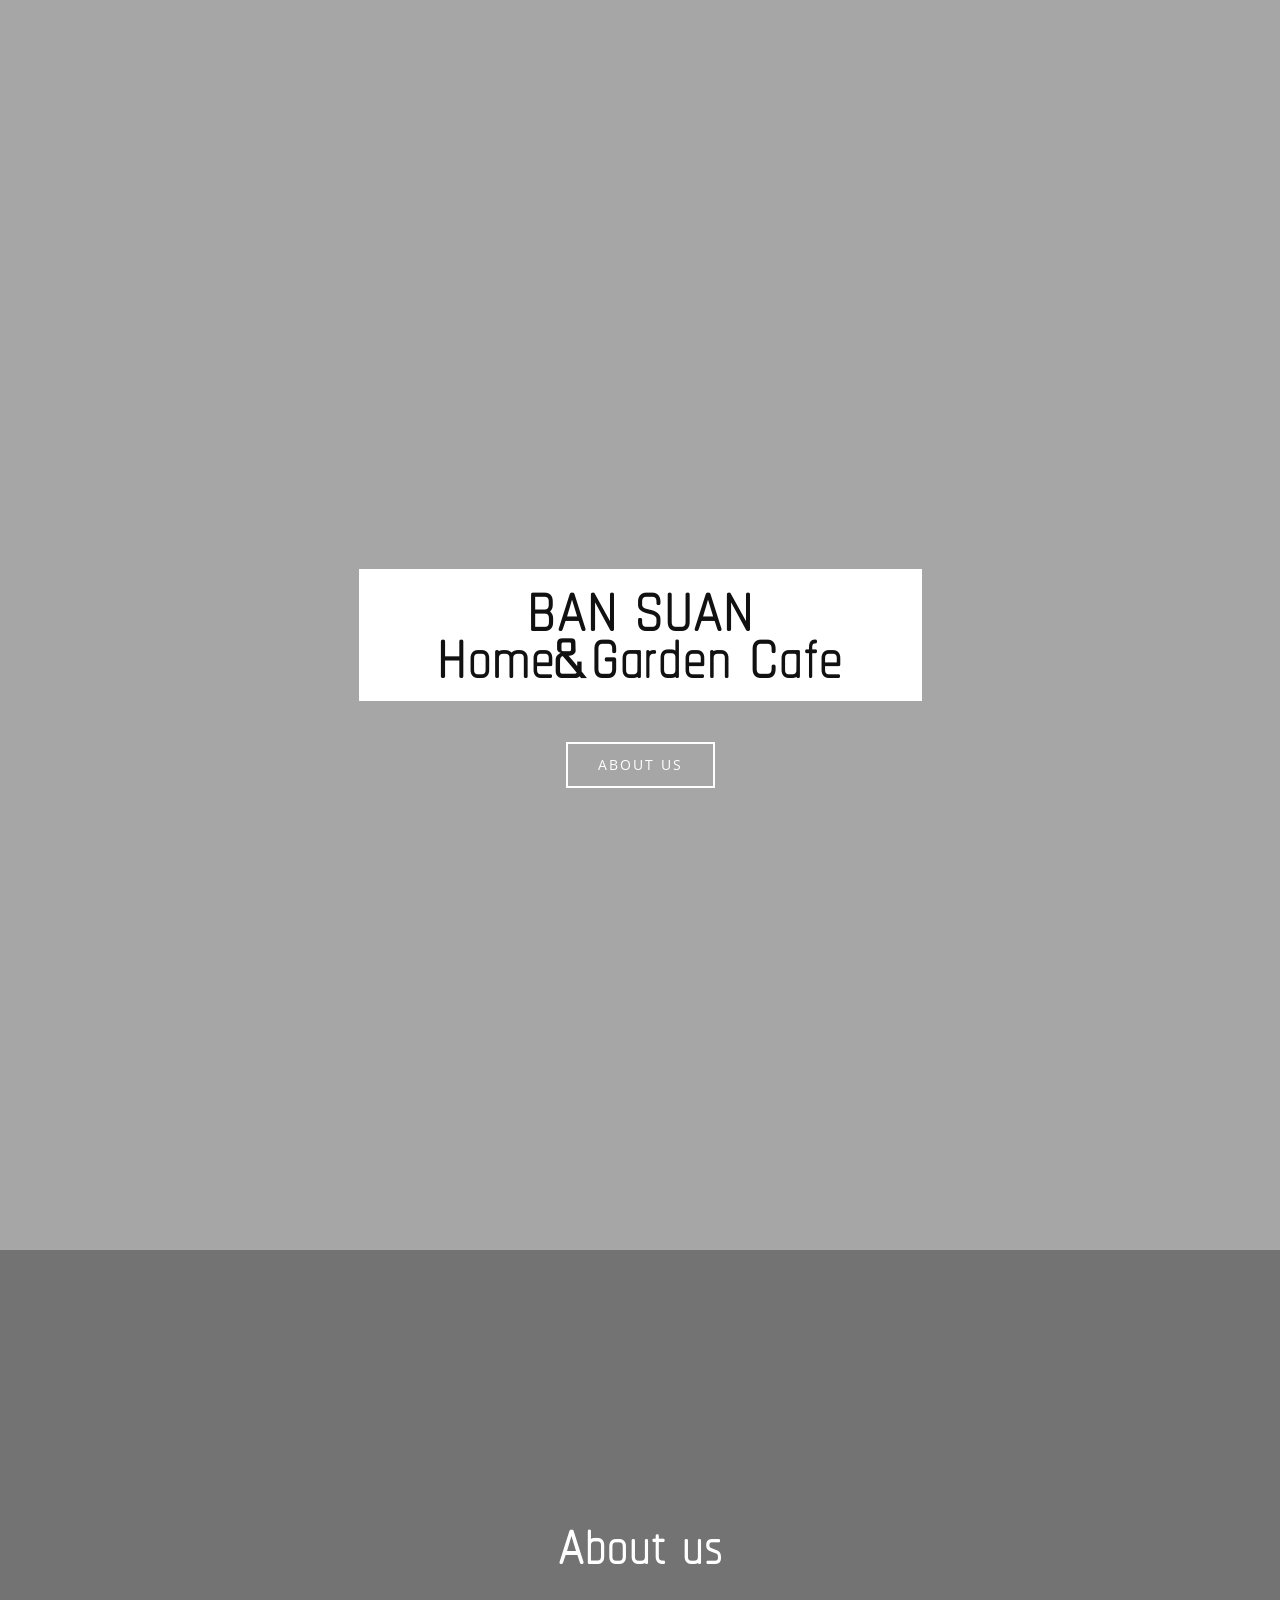
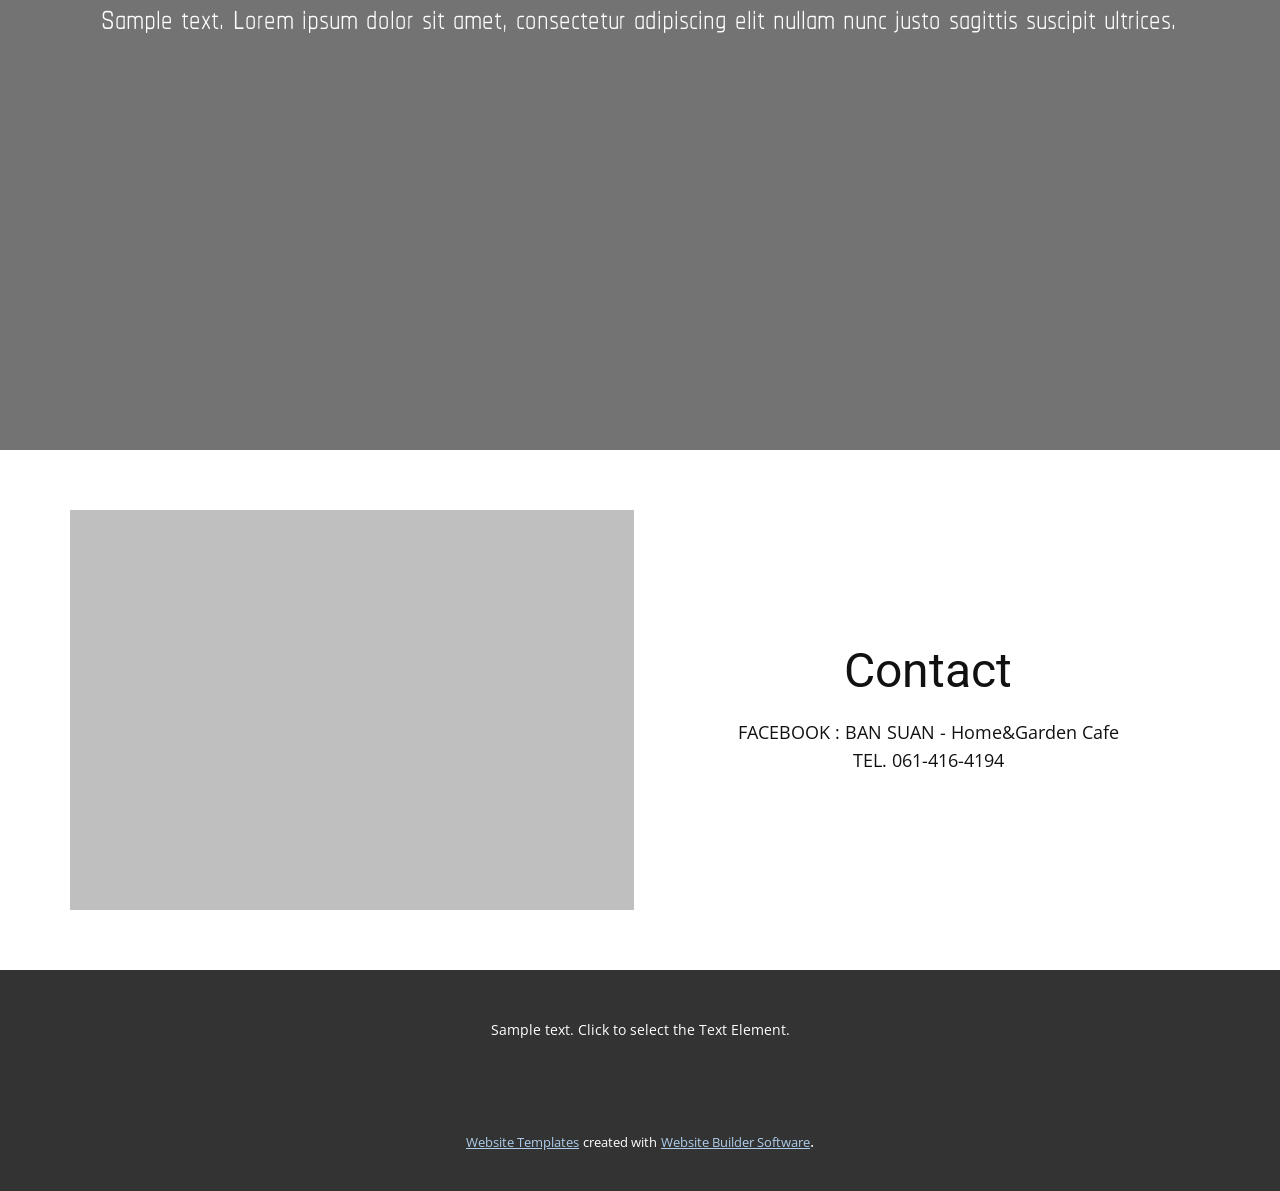
==== Home.html @ 3eb7dd2f "Add files via upload" ====
<!DOCTYPE html>
<html style="font-size: 16px;" lang="en"><head>
    <meta name="viewport" content="width=device-width, initial-scale=1.0">
    <meta charset="utf-8">
    <meta name="keywords" content="​BAN SUANHome&amp;amp;Garden Cafe, About us, Contact">
    <meta name="description" content="">
    <title>Home</title>
    <link rel="stylesheet" href="nicepage.css" media="screen">
<link rel="stylesheet" href="Home.css" media="screen">
    <script class="u-script" type="text/javascript" src="jquery.js" defer=""></script>
    <script class="u-script" type="text/javascript" src="nicepage.js" defer=""></script>
    <meta name="generator" content="Nicepage 5.15.1, nicepage.com">
    <link id="u-theme-google-font" rel="stylesheet" href="https://fonts.googleapis.com/css?family=Roboto:100,100i,300,300i,400,400i,500,500i,700,700i,900,900i|Open+Sans:300,300i,400,400i,500,500i,600,600i,700,700i,800,800i">
    <link id="u-page-google-font" rel="stylesheet" href="https://fonts.googleapis.com/css?family=Chathura:100,300,400,700,800">
    
    
    
    
    
    <script type="application/ld+json">{
		"@context": "http://schema.org",
		"@type": "Organization",
		"name": ""
}</script>
    <meta name="theme-color" content="#478ac9">
    <meta property="og:title" content="Home">
    <meta property="og:type" content="website">
  <meta data-intl-tel-input-cdn-path="intlTelInput/"></head>
  <body class="u-body u-overlap u-overlap-contrast u-overlap-transparent u-xl-mode" data-lang="en"><header class="u-clearfix u-header u-header" id="sec-6322"><div class="u-clearfix u-sheet u-sheet-1"></div></header>
    <section class="u-align-center u-clearfix u-image u-shading u-section-1" id="carousel_028a" data-image-width="1536" data-image-height="2048">
      <div class="u-clearfix u-sheet u-sheet-1">
        <div class="u-align-center u-container-style u-expanded-width-xs u-group u-white u-group-1">
          <div class="u-container-layout u-valign-middle u-container-layout-1">
            <h1 class="u-custom-font u-text u-text-1"> BAN SUAN<br>Home&amp;Garden Cafe<br>
            </h1>
          </div>
        </div>
        <a href="https://www.facebook.com/profile.php?id=100065311067057" class="u-border-2 u-border-radius-0 u-border-white u-btn u-btn-rectangle u-button-style u-btn-1" target="_blank">about us</a>
      </div>
    </section>
    <section class="u-align-center u-clearfix u-image u-shading u-section-2" src="" data-image-width="1536" data-image-height="2048" id="sec-390a">
      <div class="u-clearfix u-sheet u-sheet-1">
        <h1 class="u-custom-font u-text u-text-default u-title u-text-1">About us</h1>
        <p class="u-custom-font u-large-text u-text u-text-default u-text-variant u-text-2">Sample text. Lorem ipsum dolor sit amet, consectetur adipiscing elit nullam nunc justo sagittis suscipit ultrices.</p>
      </div>
    </section>
    <section class="u-clearfix u-section-3" id="sec-191a">
      <div class="u-clearfix u-sheet u-sheet-1">
        <div class="u-clearfix u-expanded-width u-gutter-12 u-layout-wrap u-layout-wrap-1">
          <div class="u-layout">
            <div class="u-layout-row">
              <div class="u-container-align-center u-container-style u-image u-layout-cell u-shading u-size-30 u-image-1" data-image-width="480" data-image-height="480">
                <div class="u-container-layout u-container-layout-1"></div>
              </div>
              <div class="u-container-align-center u-container-style u-layout-cell u-size-30 u-layout-cell-2">
                <div class="u-container-layout u-valign-middle u-container-layout-2">
                  <h2 class="u-align-center u-text u-text-default u-text-1">Contact</h2>
                  <p class="u-align-center u-text u-text-default u-text-2"> FACEBOOK : BAN SUAN - Home&amp;Garden Cafe<br>TEL. 061-416-4194<br>
                  </p>
                </div>
              </div>
            </div>
          </div>
        </div>
      </div>
    </section>
    
    
    
    <footer class="u-align-center u-clearfix u-footer u-grey-80 u-footer" id="sec-2ee0"><div class="u-clearfix u-sheet u-sheet-1">
        <p class="u-small-text u-text u-text-variant u-text-1">Sample text. Click to select the Text Element.</p>
      </div></footer>
    <section class="u-backlink u-clearfix u-grey-80">
      <a class="u-link" href="https://nicepage.com/website-templates" target="_blank">
        <span>Website Templates</span>
      </a>
      <p class="u-text">
        <span>created with</span>
      </p>
      <a class="u-link" href="" target="_blank">
        <span>Website Builder Software</span>
      </a>. 
    </section><span style="height: 64px; width: 64px; margin-left: 0px; margin-right: auto; margin-top: 0px; background-image: none; right: 20px; bottom: 20px; padding: 15px" class="u-back-to-top u-icon u-icon-circle u-opacity u-opacity-85 u-palette-1-base" data-href="#">
        <svg class="u-svg-link" preserveAspectRatio="xMidYMin slice" viewBox="0 0 551.13 551.13"><use xmlns:xlink="http://www.w3.org/1999/xlink" xlink:href="#svg-1d98"></use></svg>
        <svg class="u-svg-content" enable-background="new 0 0 551.13 551.13" viewBox="0 0 551.13 551.13" xmlns="http://www.w3.org/2000/svg" id="svg-1d98"><path d="m275.565 189.451 223.897 223.897h51.668l-275.565-275.565-275.565 275.565h51.668z"></path></svg>
    </span>
  
</body></html>
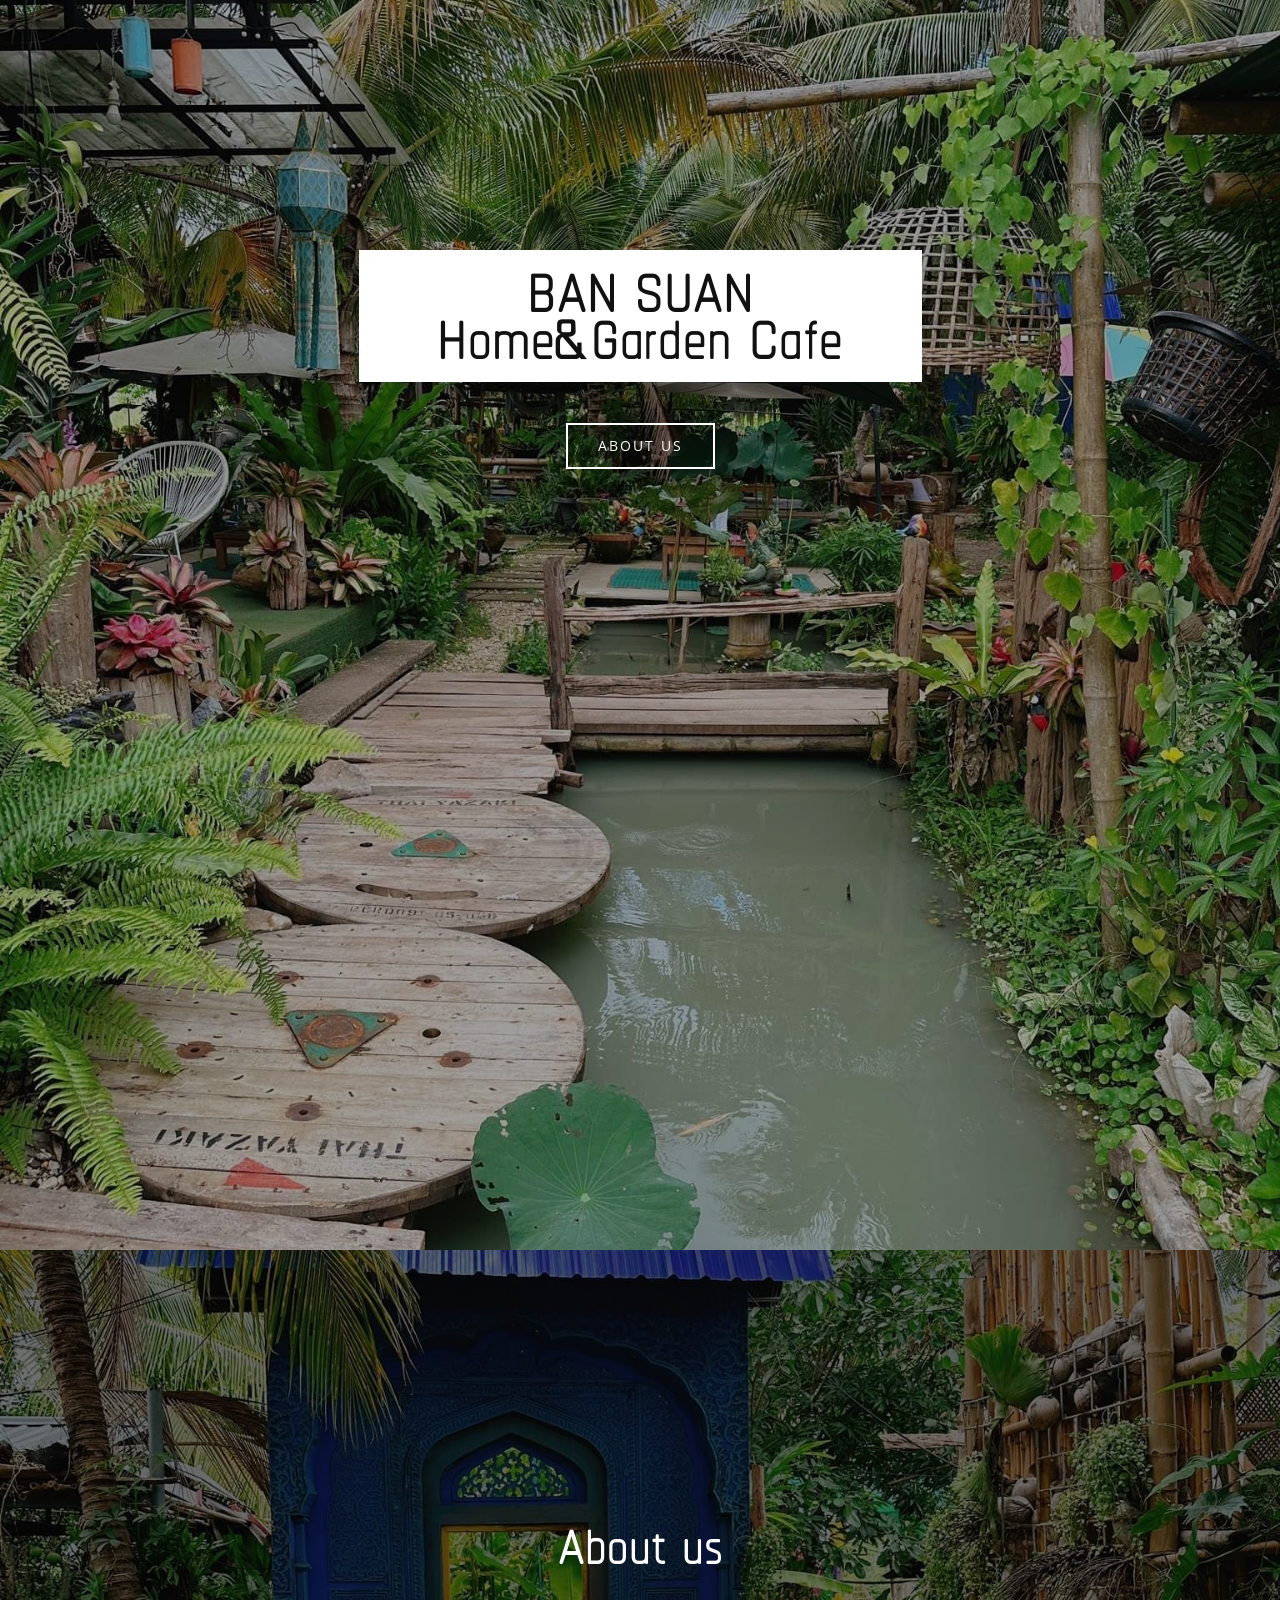
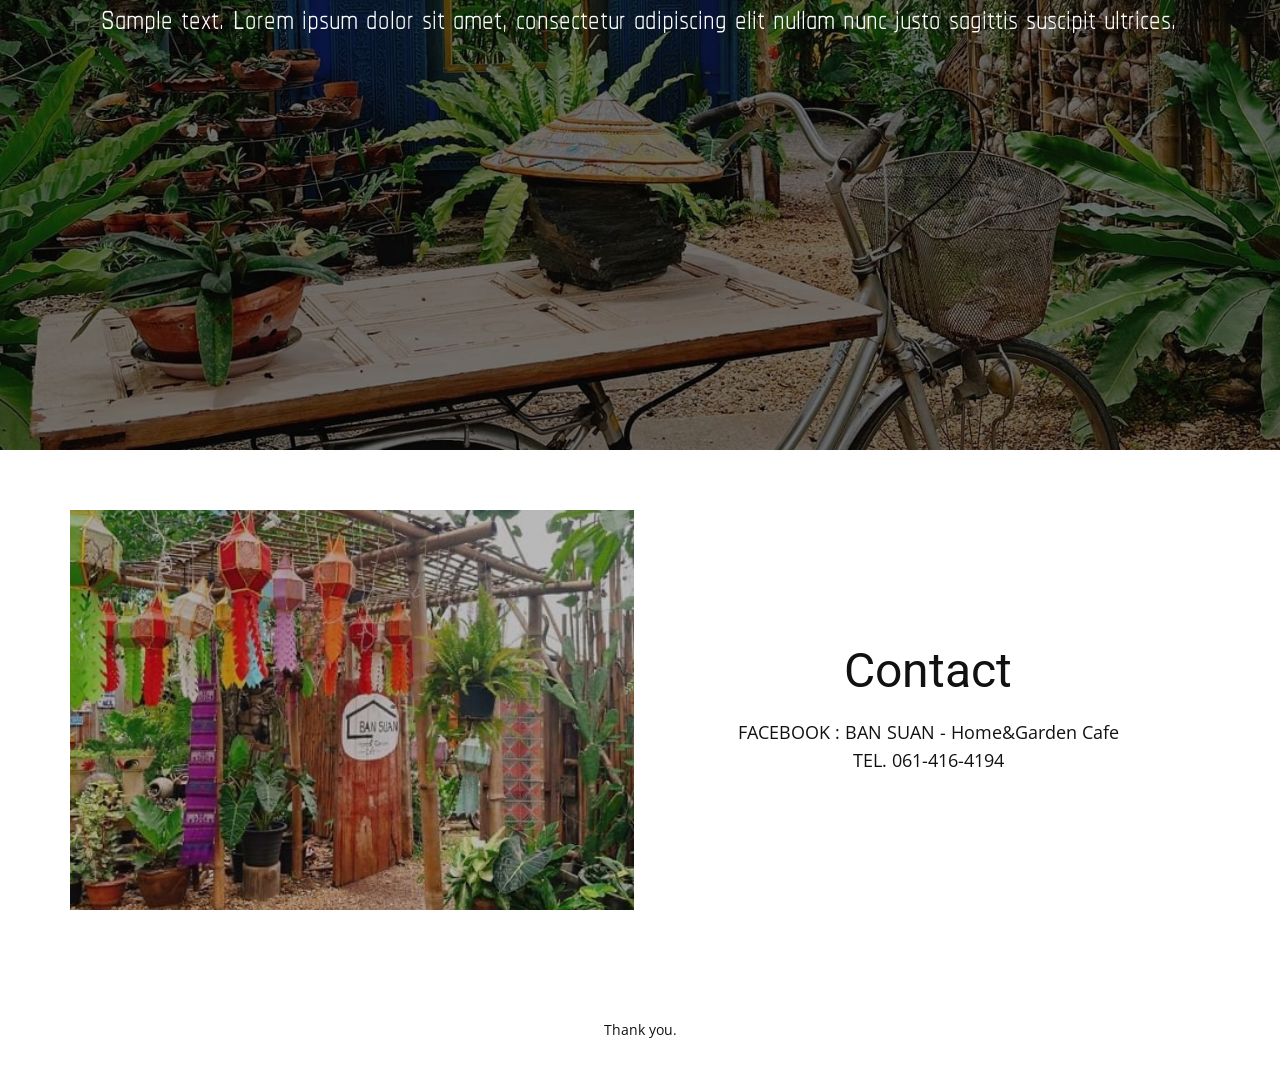
==== commit 86220923: "v0.3" ====
--- a/Home.html
+++ b/Home.html
@@ -67,22 +67,7 @@
     
     
     
-    <footer class="u-align-center u-clearfix u-footer u-grey-80 u-footer" id="sec-2ee0"><div class="u-clearfix u-sheet u-sheet-1">
-        <p class="u-small-text u-text u-text-variant u-text-1">Sample text. Click to select the Text Element.</p>
+    <footer class="u-align-center u-clearfix u-footer u-footer" id="sec-2ee0"><div class="u-clearfix u-sheet u-sheet-1">
+        <p class="u-small-text u-text u-text-variant u-text-1">Thank you.</p>
       </div></footer>
-    <section class="u-backlink u-clearfix u-grey-80">
-      <a class="u-link" href="https://nicepage.com/website-templates" target="_blank">
-        <span>Website Templates</span>
-      </a>
-      <p class="u-text">
-        <span>created with</span>
-      </p>
-      <a class="u-link" href="" target="_blank">
-        <span>Website Builder Software</span>
-      </a>. 
-    </section><span style="height: 64px; width: 64px; margin-left: 0px; margin-right: auto; margin-top: 0px; background-image: none; right: 20px; bottom: 20px; padding: 15px" class="u-back-to-top u-icon u-icon-circle u-opacity u-opacity-85 u-palette-1-base" data-href="#">
-        <svg class="u-svg-link" preserveAspectRatio="xMidYMin slice" viewBox="0 0 551.13 551.13"><use xmlns:xlink="http://www.w3.org/1999/xlink" xlink:href="#svg-1d98"></use></svg>
-        <svg class="u-svg-content" enable-background="new 0 0 551.13 551.13" viewBox="0 0 551.13 551.13" xmlns="http://www.w3.org/2000/svg" id="svg-1d98"><path d="m275.565 189.451 223.897 223.897h51.668l-275.565-275.565-275.565 275.565h51.668z"></path></svg>
-    </span>
-  
 </body></html>
--- a/Home.css
+++ b/Home.css
@@ -11,7 +11,7 @@
   width: 563px;
   min-height: 132px;
   height: auto;
-  margin: 569px auto 0;
+  margin: 250px auto 0;
 }
 
 .u-section-1 .u-container-layout-1 {
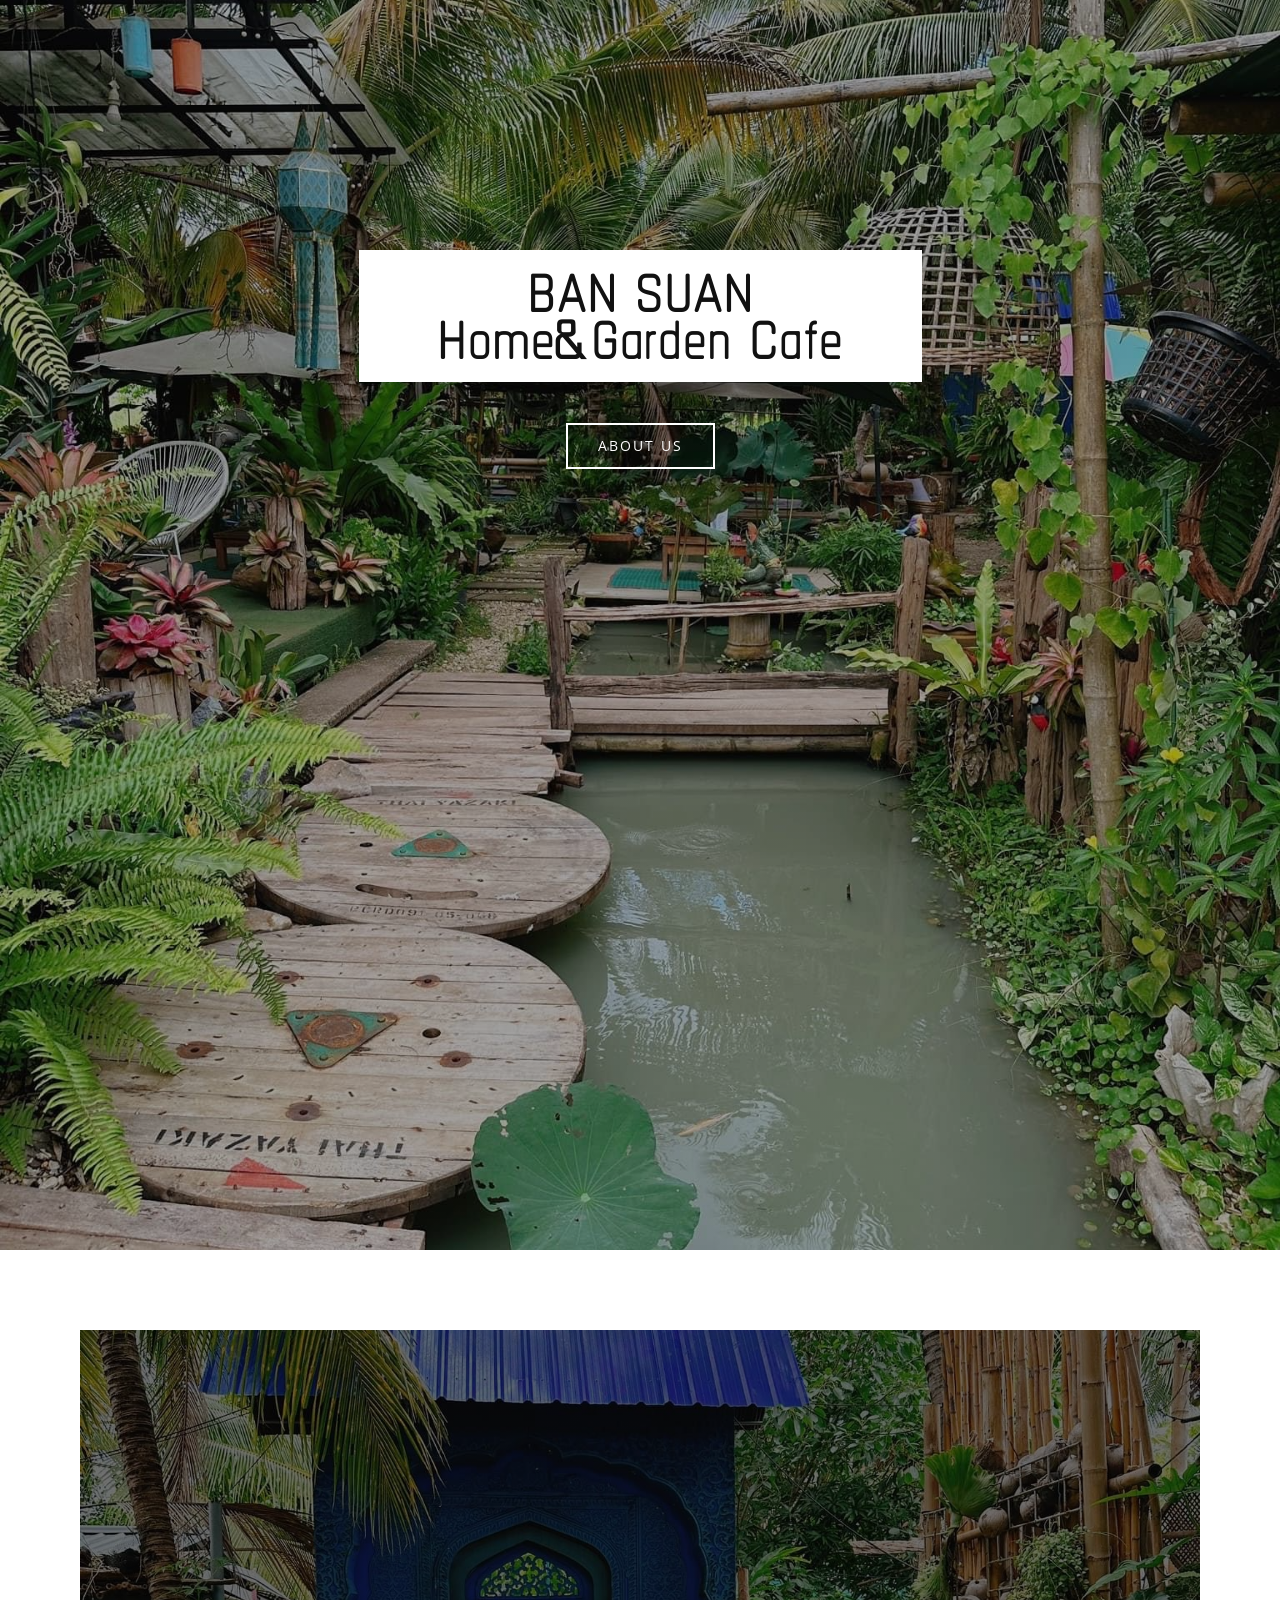
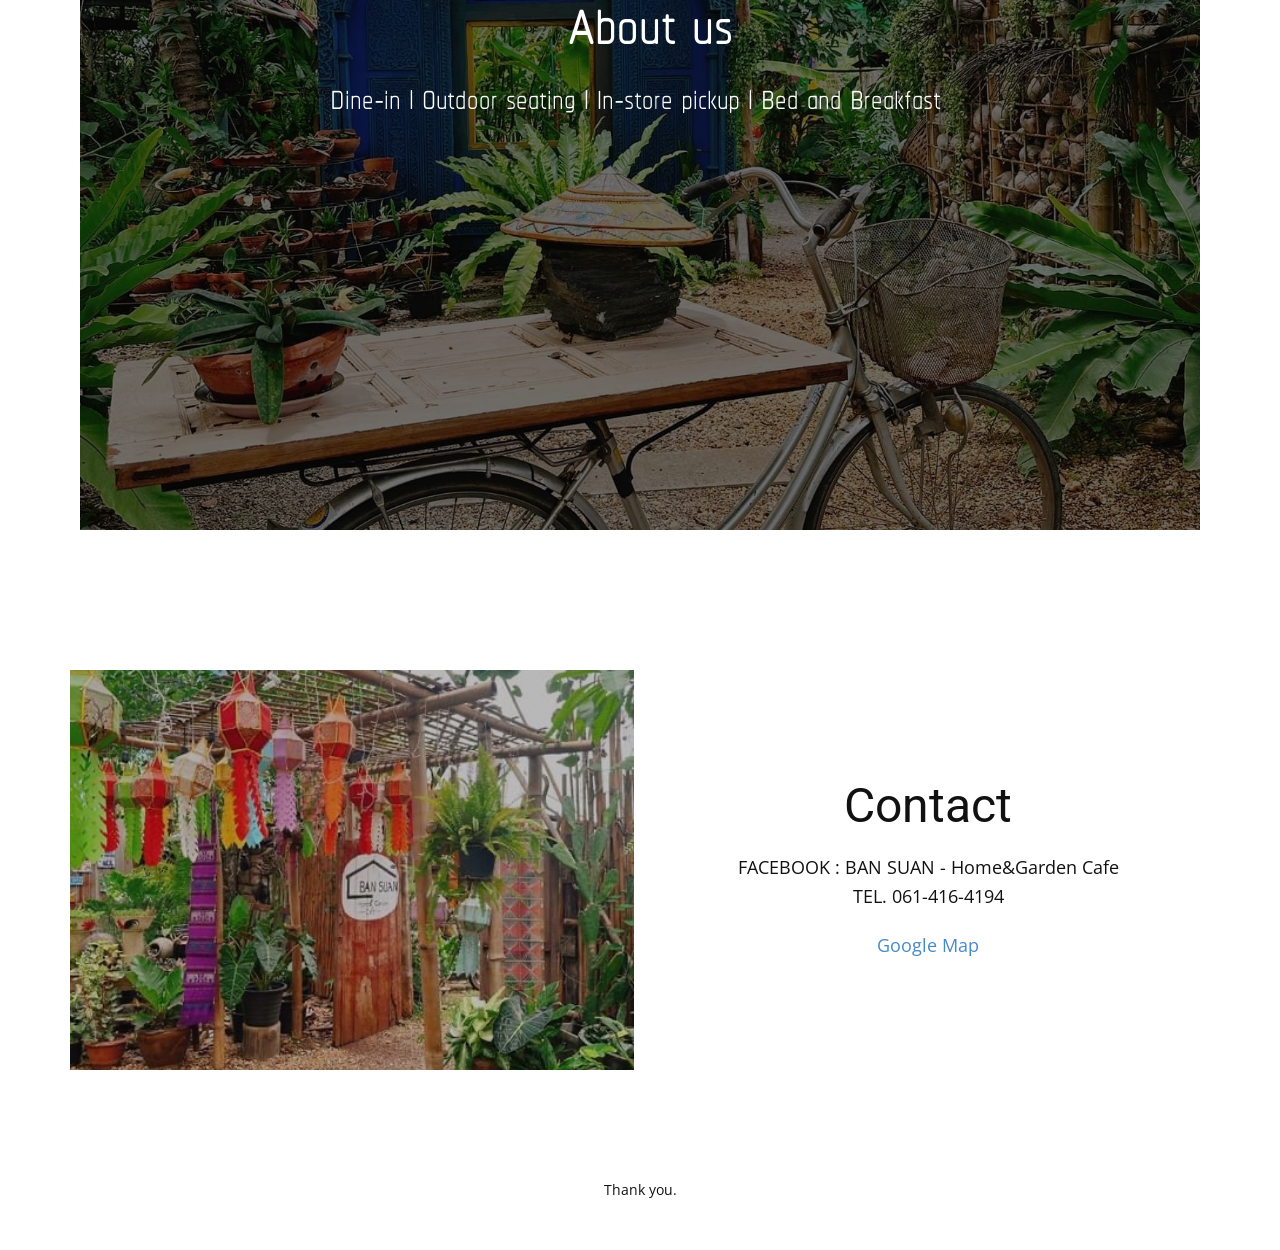
==== commit 225ed411: "v0.4 final 0.0" ====
--- a/Home.html
+++ b/Home.html
@@ -4,7 +4,7 @@
     <meta charset="utf-8">
     <meta name="keywords" content="​BAN SUANHome&amp;amp;Garden Cafe, About us, Contact">
     <meta name="description" content="">
-    <title>Home</title>
+    <title>BAN SUAN</title>
     <link rel="stylesheet" href="nicepage.css" media="screen">
 <link rel="stylesheet" href="Home.css" media="screen">
     <script class="u-script" type="text/javascript" src="jquery.js" defer=""></script>
@@ -41,7 +41,7 @@
     <section class="u-align-center u-clearfix u-image u-shading u-section-2" src="" data-image-width="1536" data-image-height="2048" id="sec-390a">
       <div class="u-clearfix u-sheet u-sheet-1">
         <h1 class="u-custom-font u-text u-text-default u-title u-text-1">About us</h1>
-        <p class="u-custom-font u-large-text u-text u-text-default u-text-variant u-text-2">Sample text. Lorem ipsum dolor sit amet, consectetur adipiscing elit nullam nunc justo sagittis suscipit ultrices.</p>
+        <p class="u-custom-font u-large-text u-text u-text-default u-text-variant u-text-2">Dine-in | Outdoor seating | In-store pickup | Bed and Breakfast</p>
       </div>
     </section>
     <section class="u-clearfix u-section-3" id="sec-191a">
@@ -57,6 +57,7 @@
                   <h2 class="u-align-center u-text u-text-default u-text-1">Contact</h2>
                   <p class="u-align-center u-text u-text-default u-text-2"> FACEBOOK : BAN SUAN - Home&amp;Garden Cafe<br>TEL. 061-416-4194<br>
                   </p>
+                  <a class="u-align-center u-text u-text-default u-text-2" href="https://goo.gl/maps/ZunewMAxjB2UVY9Y9" target="_blank" rel="noopener noreferrer">Google Map</a>
                 </div>
               </div>
             </div>
--- a/Home.css
+++ b/Home.css
@@ -94,6 +94,10 @@
 } .u-section-2 {
   background-image: linear-gradient(0deg, rgba(0,0,0,0.55), rgba(0,0,0,0.55)), url("images/S__3883021.jpg");
   background-position: 50% 50%;
+  margin-top: 80px;
+  margin-left: 80px;
+  margin-bottom: 80px;
+  margin-right: 80px;
 }
 
 .u-section-2 .u-sheet-1 {
@@ -110,7 +114,7 @@
 .u-section-2 .u-text-2 {
   font-size: 2.8125rem;
   font-family: Chathura;
-  margin: -10px 31px 60px;
+  margin: -10px 250px 60px;
 }
 
 @media (max-width: 1199px) {
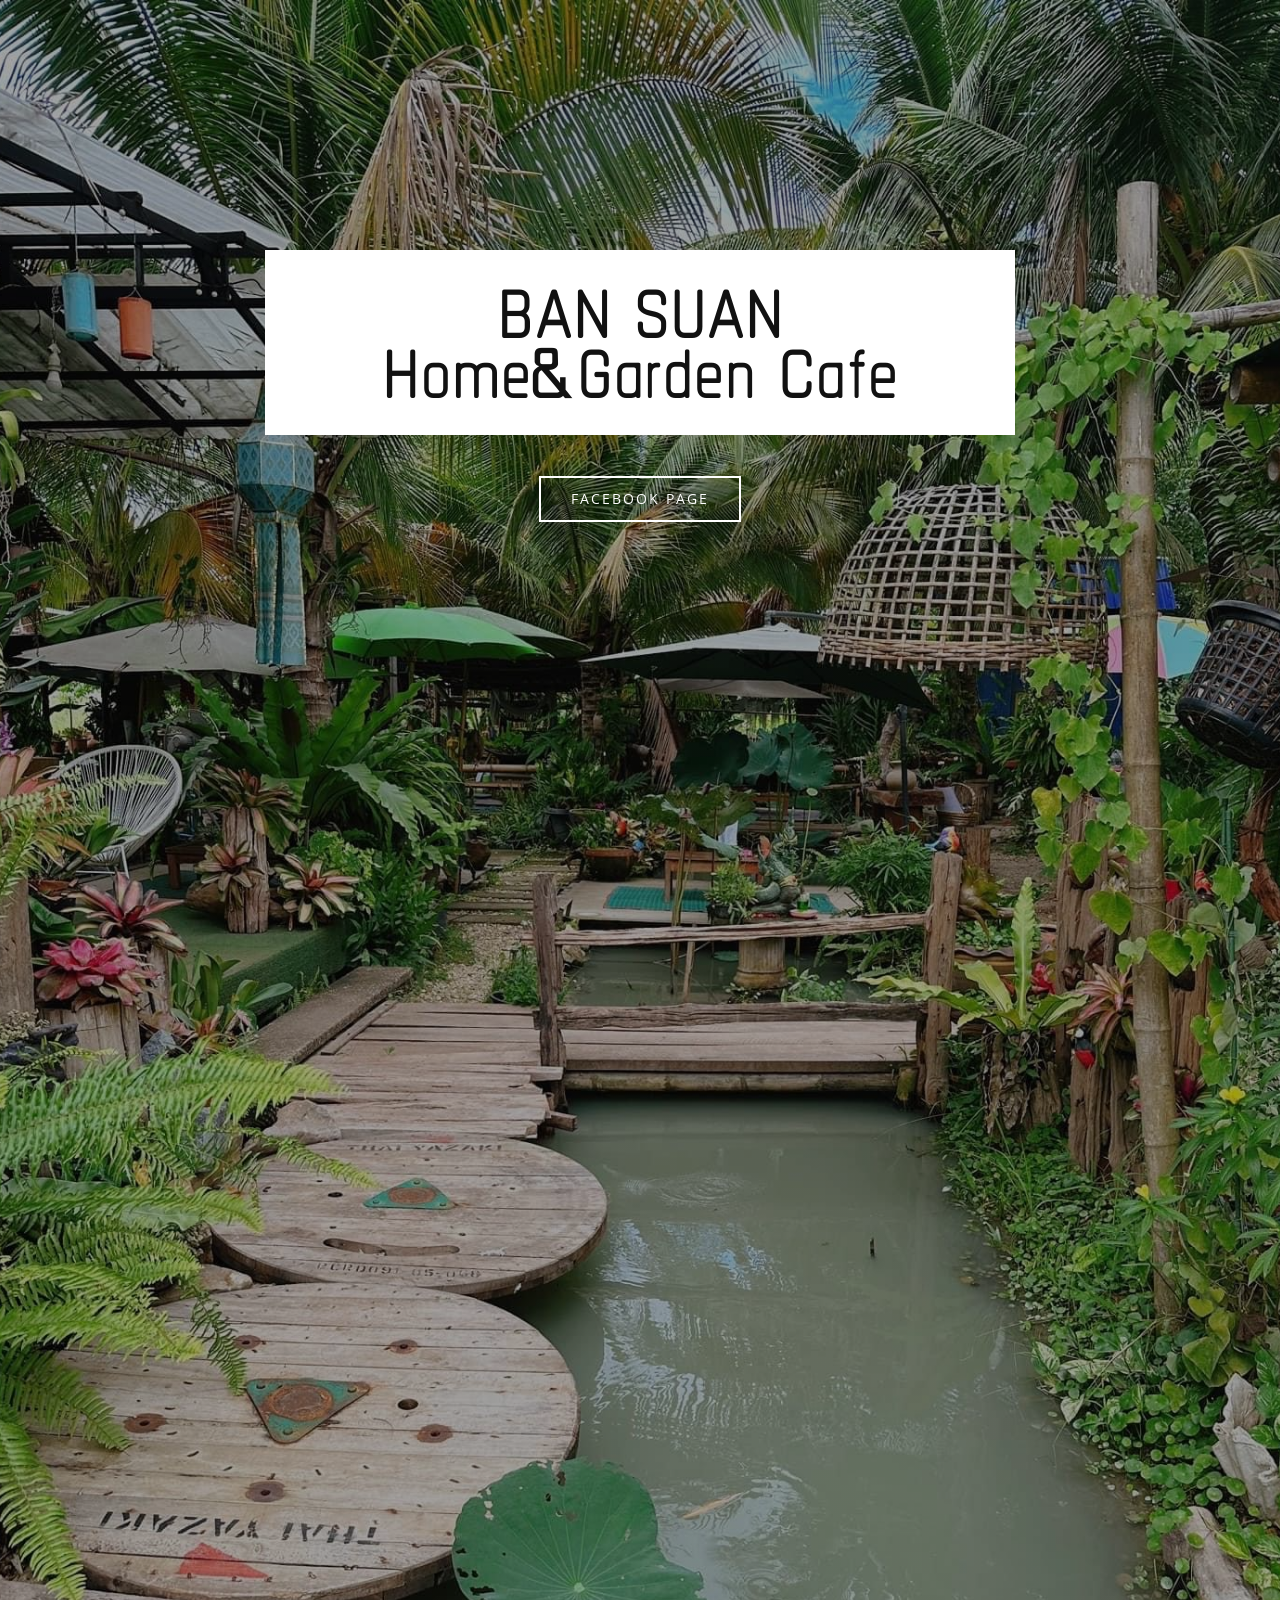
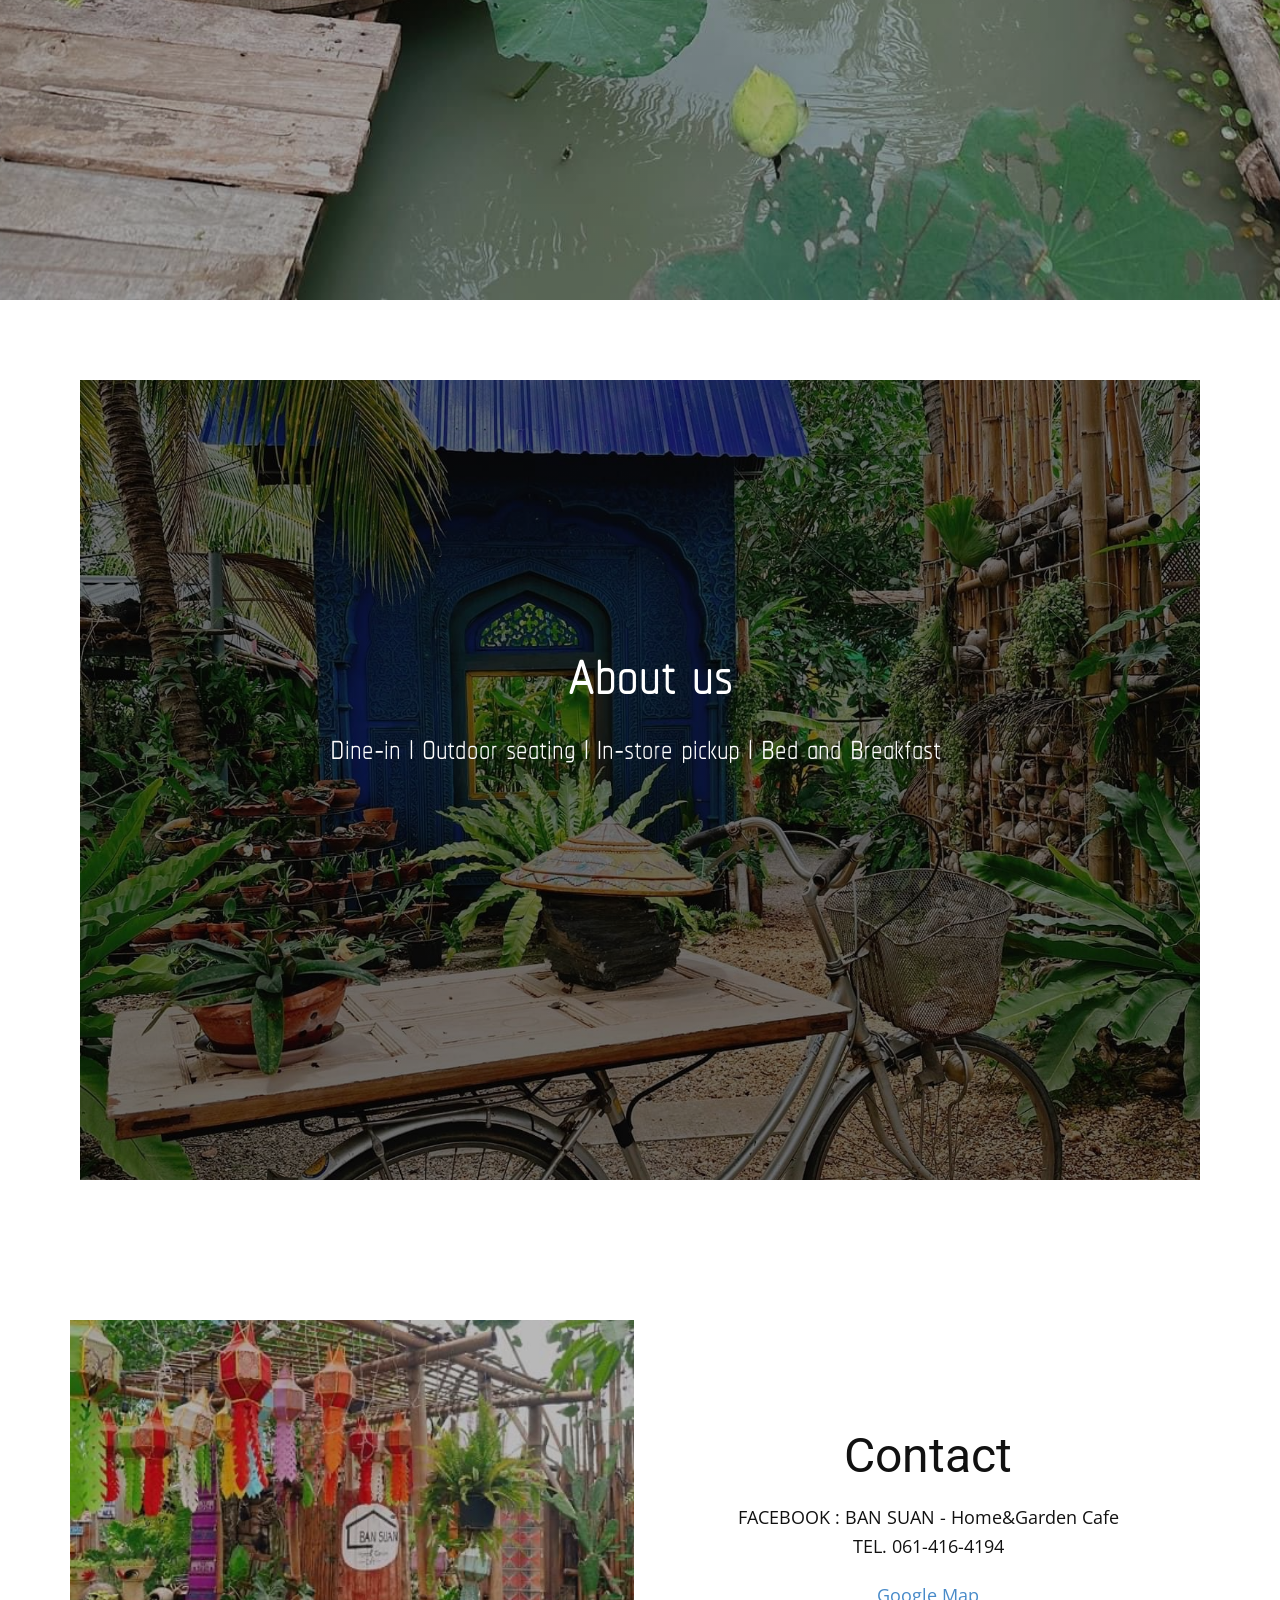
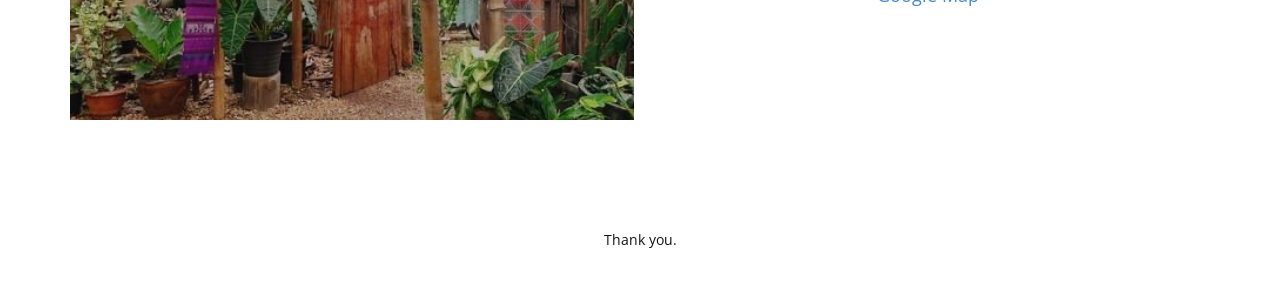
==== commit 16ea08b5: "v0.5" ====
--- a/Home.html
+++ b/Home.html
@@ -35,7 +35,7 @@
             </h1>
           </div>
         </div>
-        <a href="https://www.facebook.com/profile.php?id=100065311067057" class="u-border-2 u-border-radius-0 u-border-white u-btn u-btn-rectangle u-button-style u-btn-1" target="_blank">about us</a>
+        <a href="https://www.facebook.com/profile.php?id=100065311067057" class="u-border-2 u-border-radius-0 u-border-white u-btn u-btn-rectangle u-button-style u-btn-1" target="_blank">FACEBOOK PAGE</a>
       </div>
     </section>
     <section class="u-align-center u-clearfix u-image u-shading u-section-2" src="" data-image-width="1536" data-image-height="2048" id="sec-390a">
--- a/Home.css
+++ b/Home.css
@@ -4,12 +4,12 @@
 }
 
 .u-section-1 .u-sheet-1 {
-  min-height: 1250px;
+  min-height: 1900px;
 }
 
 .u-section-1 .u-group-1 {
-  width: 563px;
-  min-height: 132px;
+  width: 750px;
+  min-height: 185px;
   height: auto;
   margin: 250px auto 0;
 }
@@ -21,7 +21,7 @@
 
 .u-section-1 .u-text-1 {
   line-height: 0.5;
-  font-size: 5.9375rem;
+  font-size: 7.5rem;
   font-family: Chathura;
   font-weight: 700;
   margin: 0 -46px;
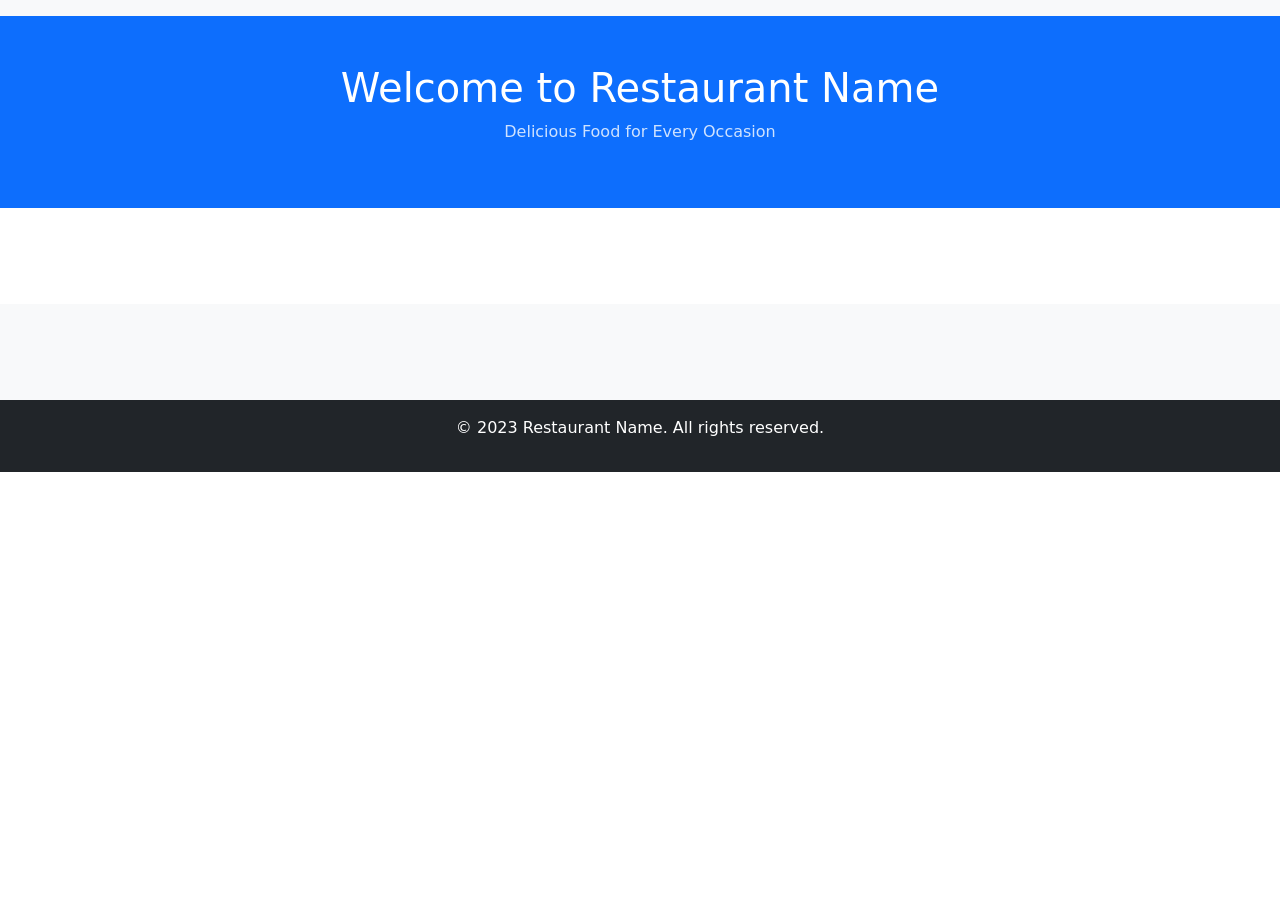
==== commit 79337d66: "new rev0" ====
--- a/Home.html
+++ b/Home.html
@@ -1,74 +1,64 @@
 <!DOCTYPE html>
-<html style="font-size: 16px;" lang="en"><head>
-    <meta name="viewport" content="width=device-width, initial-scale=1.0">
-    <meta charset="utf-8">
-    <meta name="keywords" content="​BAN SUANHome&amp;amp;Garden Cafe, About us, Contact">
-    <meta name="description" content="">
-    <title>BAN SUAN</title>
-    <link rel="stylesheet" href="nicepage.css" media="screen">
-<link rel="stylesheet" href="Home.css" media="screen">
-    <script class="u-script" type="text/javascript" src="jquery.js" defer=""></script>
-    <script class="u-script" type="text/javascript" src="nicepage.js" defer=""></script>
-    <meta name="generator" content="Nicepage 5.15.1, nicepage.com">
-    <link id="u-theme-google-font" rel="stylesheet" href="https://fonts.googleapis.com/css?family=Roboto:100,100i,300,300i,400,400i,500,500i,700,700i,900,900i|Open+Sans:300,300i,400,400i,500,500i,600,600i,700,700i,800,800i">
-    <link id="u-page-google-font" rel="stylesheet" href="https://fonts.googleapis.com/css?family=Chathura:100,300,400,700,800">
-    
-    
-    
-    
-    
-    <script type="application/ld+json">{
-		"@context": "http://schema.org",
-		"@type": "Organization",
-		"name": ""
-}</script>
-    <meta name="theme-color" content="#478ac9">
-    <meta property="og:title" content="Home">
-    <meta property="og:type" content="website">
-  <meta data-intl-tel-input-cdn-path="intlTelInput/"></head>
-  <body class="u-body u-overlap u-overlap-contrast u-overlap-transparent u-xl-mode" data-lang="en"><header class="u-clearfix u-header u-header" id="sec-6322"><div class="u-clearfix u-sheet u-sheet-1"></div></header>
-    <section class="u-align-center u-clearfix u-image u-shading u-section-1" id="carousel_028a" data-image-width="1536" data-image-height="2048">
-      <div class="u-clearfix u-sheet u-sheet-1">
-        <div class="u-align-center u-container-style u-expanded-width-xs u-group u-white u-group-1">
-          <div class="u-container-layout u-valign-middle u-container-layout-1">
-            <h1 class="u-custom-font u-text u-text-1"> BAN SUAN<br>Home&amp;Garden Cafe<br>
-            </h1>
-          </div>
-        </div>
-        <a href="https://www.facebook.com/profile.php?id=100065311067057" class="u-border-2 u-border-radius-0 u-border-white u-btn u-btn-rectangle u-button-style u-btn-1" target="_blank">FACEBOOK PAGE</a>
-      </div>
-    </section>
-    <section class="u-align-center u-clearfix u-image u-shading u-section-2" src="" data-image-width="1536" data-image-height="2048" id="sec-390a">
-      <div class="u-clearfix u-sheet u-sheet-1">
-        <h1 class="u-custom-font u-text u-text-default u-title u-text-1">About us</h1>
-        <p class="u-custom-font u-large-text u-text u-text-default u-text-variant u-text-2">Dine-in | Outdoor seating | In-store pickup | Bed and Breakfast</p>
-      </div>
-    </section>
-    <section class="u-clearfix u-section-3" id="sec-191a">
-      <div class="u-clearfix u-sheet u-sheet-1">
-        <div class="u-clearfix u-expanded-width u-gutter-12 u-layout-wrap u-layout-wrap-1">
-          <div class="u-layout">
-            <div class="u-layout-row">
-              <div class="u-container-align-center u-container-style u-image u-layout-cell u-shading u-size-30 u-image-1" data-image-width="480" data-image-height="480">
-                <div class="u-container-layout u-container-layout-1"></div>
-              </div>
-              <div class="u-container-align-center u-container-style u-layout-cell u-size-30 u-layout-cell-2">
-                <div class="u-container-layout u-valign-middle u-container-layout-2">
-                  <h2 class="u-align-center u-text u-text-default u-text-1">Contact</h2>
-                  <p class="u-align-center u-text u-text-default u-text-2"> FACEBOOK : BAN SUAN - Home&amp;Garden Cafe<br>TEL. 061-416-4194<br>
-                  </p>
-                  <a class="u-align-center u-text u-text-default u-text-2" href="https://goo.gl/maps/ZunewMAxjB2UVY9Y9" target="_blank" rel="noopener noreferrer">Google Map</a>
-                </div>
-              </div>
-            </div>
-          </div>
-        </div>
-      </div>
-    </section>
-    
-    
-    
-    <footer class="u-align-center u-clearfix u-footer u-footer" id="sec-2ee0"><div class="u-clearfix u-sheet u-sheet-1">
-        <p class="u-small-text u-text u-text-variant u-text-1">Thank you.</p>
-      </div></footer>
-</body></html>+<html lang="en">
+<head>
+  <meta charset="UTF-8">
+  <meta name="viewport" content="width=device-width, initial-scale=1.0">
+  <title>Restaurant Name</title>
+  <link rel="stylesheet" href="https://cdn.jsdelivr.net/npm/bootstrap@5.3.0/dist/css/bootstrap.min.css">
+  <style>
+    /* Custom styles */
+    .hero {
+      background-image: url('path/to/your/background-image.jpg');
+      background-size: cover;
+      background-position: center;
+      padding: 100px 0;
+      text-align: center;
+    }
+
+    .hero h1 {
+      color: white;
+    }
+
+    .hero p {
+      color: rgba(255, 255, 255, 0.8);
+    }
+  </style>
+</head>
+<body>
+
+<!-- Navigation -->
+<nav class="navbar navbar-expand-lg navbar-light bg-light">
+  <!-- ... (navigation content) ... -->
+</nav>
+
+<!-- Hero Section -->
+<section class="hero bg-primary text-white text-center py-5">
+  <div class="container">
+    <h1>Welcome to Restaurant Name</h1>
+    <p>Delicious Food for Every Occasion</p>
+  </div>
+</section>
+
+<!-- Recommended Menu -->
+<section id="menu" class="py-5">
+  <div class="container">
+    <!-- ... (recommended menu content) ... -->
+  </div>
+</section>
+
+<!-- Contact Section -->
+<section id="contact" class="bg-light py-5">
+  <div class="container">
+    <!-- ... (contact form content) ... -->
+  </div>
+</section>
+
+<!-- Footer -->
+<footer class="bg-dark text-white text-center py-3">
+  <p>&copy; 2023 Restaurant Name. All rights reserved.</p>
+</footer>
+
+<!-- Bootstrap 5 JS and jQuery (required for Bootstrap components) -->
+<script src="https://cdn.jsdelivr.net/npm/bootstrap@5.3.0/dist/js/bootstrap.bundle.min.js"></script>
+</body>
+</html>
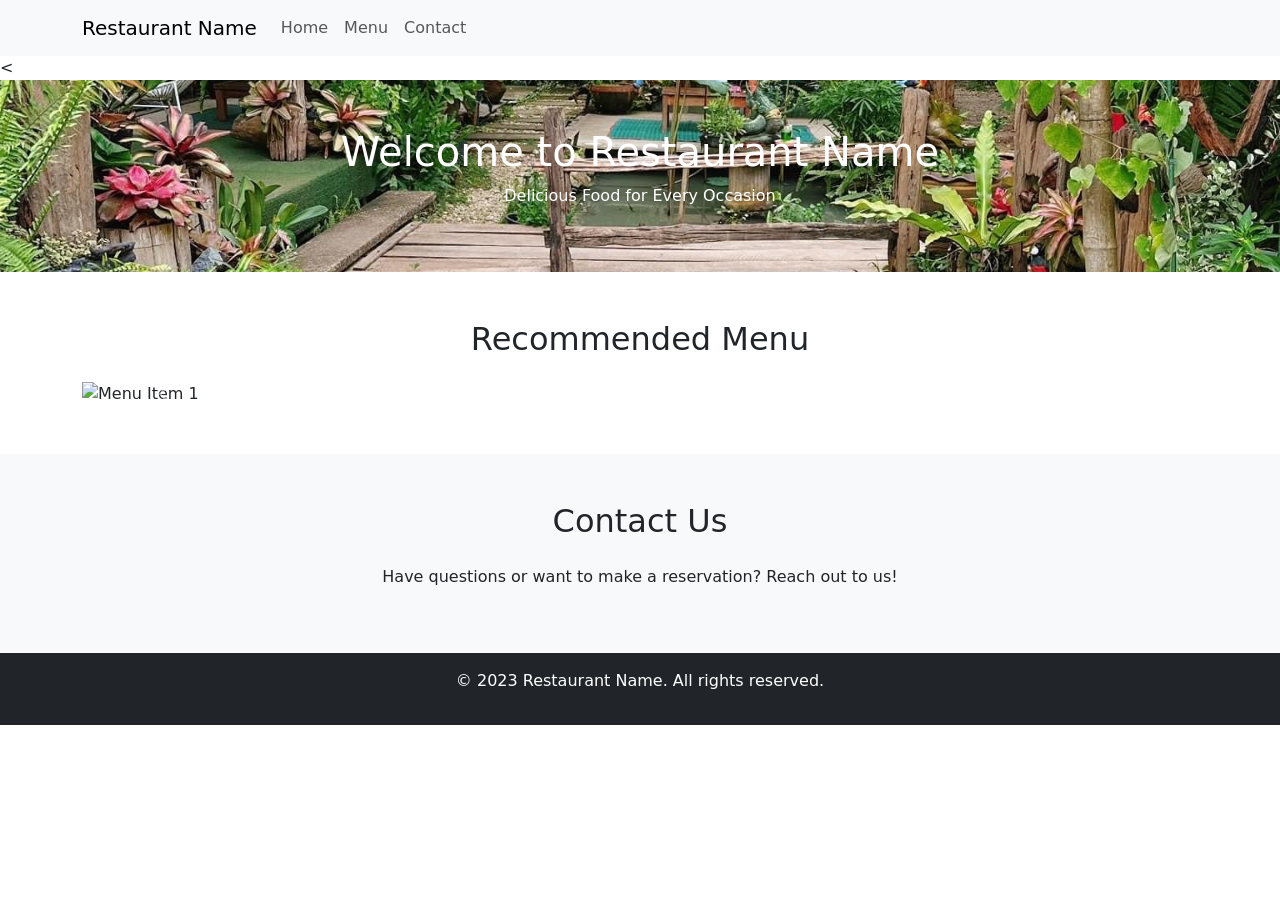
==== commit 4577532c: "rev0 template for this project" ====
--- a/Home.html
+++ b/Home.html
@@ -5,34 +5,38 @@
   <meta name="viewport" content="width=device-width, initial-scale=1.0">
   <title>Restaurant Name</title>
   <link rel="stylesheet" href="https://cdn.jsdelivr.net/npm/bootstrap@5.3.0/dist/css/bootstrap.min.css">
+  <link rel="stylesheet" href="styles.css">
   <style>
     /* Custom styles */
-    .hero {
-      background-image: url('path/to/your/background-image.jpg');
-      background-size: cover;
-      background-position: center;
-      padding: 100px 0;
-      text-align: center;
-    }
-
-    .hero h1 {
-      color: white;
-    }
-
-    .hero p {
-      color: rgba(255, 255, 255, 0.8);
-    }
   </style>
 </head>
 <body>
 
 <!-- Navigation -->
-<nav class="navbar navbar-expand-lg navbar-light bg-light">
-  <!-- ... (navigation content) ... -->
+<nav class="navbar navbar-expand-lg navbar-light bg-light sticky-top">
+  <div class="container">
+    <a class="navbar-brand" href="#">Restaurant Name</a>
+    <button class="navbar-toggler" type="button" data-bs-toggle="collapse" data-bs-target="#navbarNav" aria-controls="navbarNav" aria-expanded="false" aria-label="Toggle navigation">
+      <span class="navbar-toggler-icon"></span>
+    </button>
+    <div class="collapse navbar-collapse" id="navbarNav">
+      <ul class="navbar-nav ml-auto">
+        <li class="nav-item">
+          <a class="nav-link" href="#" data-page="home">Home</a>
+        </li>
+        <li class="nav-item">
+          <a class="nav-link" href="menu.html">Menu</a>
+        </li>
+        <li class="nav-item">
+          <a class="nav-link" href="contact.html">Contact</a>
+        </li>
+      </ul>
+    </div>
+  </div>
 </nav>
 
 <!-- Hero Section -->
-<section class="hero bg-primary text-white text-center py-5">
+<<section class="hero bg-primary text-white text-center py-5" style="background-image: url('images/S__3883020.jpg'); background-size: cover; background-position: center;">
   <div class="container">
     <h1>Welcome to Restaurant Name</h1>
     <p>Delicious Food for Every Occasion</p>
@@ -42,14 +46,49 @@
 <!-- Recommended Menu -->
 <section id="menu" class="py-5">
   <div class="container">
-    <!-- ... (recommended menu content) ... -->
+    <h2 class="text-center mb-4">Recommended Menu</h2>
+    <div id="menuCarousel" class="carousel slide" data-bs-ride="carousel">
+      <div class="carousel-inner">
+        <div class="carousel-item active">
+          <img src="menu-item-1.jpg" class="d-block w-100" alt="Menu Item 1">
+          <div class="carousel-caption d-none d-md-block">
+            <h5>Menu Item 1</h5>
+            <p>Delicious description of menu item 1.</p>
+          </div>
+        </div>
+        <div class="carousel-item">
+          <img src="menu-item-2.jpg" class="d-block w-100" alt="Menu Item 2">
+          <div class="carousel-caption d-none d-md-block">
+            <h5>Menu Item 2</h5>
+            <p>Delicious description of menu item 2.</p>
+          </div>
+        </div>
+        <!-- Add more carousel items as needed -->
+      </div>
+      <button class="carousel-control-prev" type="button" data-bs-target="#menuCarousel" data-bs-slide="prev">
+        <span class="carousel-control-prev-icon" aria-hidden="true"></span>
+        <span class="visually-hidden">Previous</span>
+      </button>
+      <button class="carousel-control-next" type="button" data-bs-target="#menuCarousel" data-bs-slide="next">
+        <span class="carousel-control-next-icon" aria-hidden="true"></span>
+        <span class="visually-hidden">Next</span>
+      </button>
+    </div>
   </div>
 </section>
 
 <!-- Contact Section -->
 <section id="contact" class="bg-light py-5">
   <div class="container">
-    <!-- ... (contact form content) ... -->
+    <h2 class="text-center mb-4">Contact Us</h2>
+    <p class="text-center">Have questions or want to make a reservation? Reach out to us!</p>
+    <div class="row">
+      <div class="col-md-6 mx-auto">
+        <form>
+          <!-- Your contact form here -->
+        </form>
+      </div>
+    </div>
   </div>
 </section>
 
@@ -60,5 +99,40 @@
 
 <!-- Bootstrap 5 JS and jQuery (required for Bootstrap components) -->
 <script src="https://cdn.jsdelivr.net/npm/bootstrap@5.3.0/dist/js/bootstrap.bundle.min.js"></script>
+<!-- Content Container -->
+<div id="content" class="container mt-5">
+  <!-- Content will be loaded here -->
+</div>
+
+<!-- Custom script -->
+<script>
+  const contentContainer = document.getElementById("content");
+
+  function loadPage(pageName) {
+    if (pageName === "home") {
+      window.scrollTo({ top: 0, behavior: 'smooth' });
+      return;
+    }
+
+    fetch(`${pageName}.html`)
+      .then(response => response.text())
+      .then(content => {
+        contentContainer.innerHTML = content;
+      });
+  }
+
+  // Initial page load
+  loadPage("home");
+
+  // Navigation click event
+  const navLinks = document.querySelectorAll(".nav-link");
+  navLinks.forEach(link => {
+    link.addEventListener("click", function(event) {
+      event.preventDefault();
+      const page = this.getAttribute("data-page");
+      loadPage(page);
+    });
+  });
+</script>
 </body>
 </html>
--- a/styles.css
+++ b/styles.css
@@ -0,0 +1,6 @@
+body {
+    
+    background-image: url('images\S__3883020.jpg');
+    background-size: cover;
+    background-position: center;
+  }
